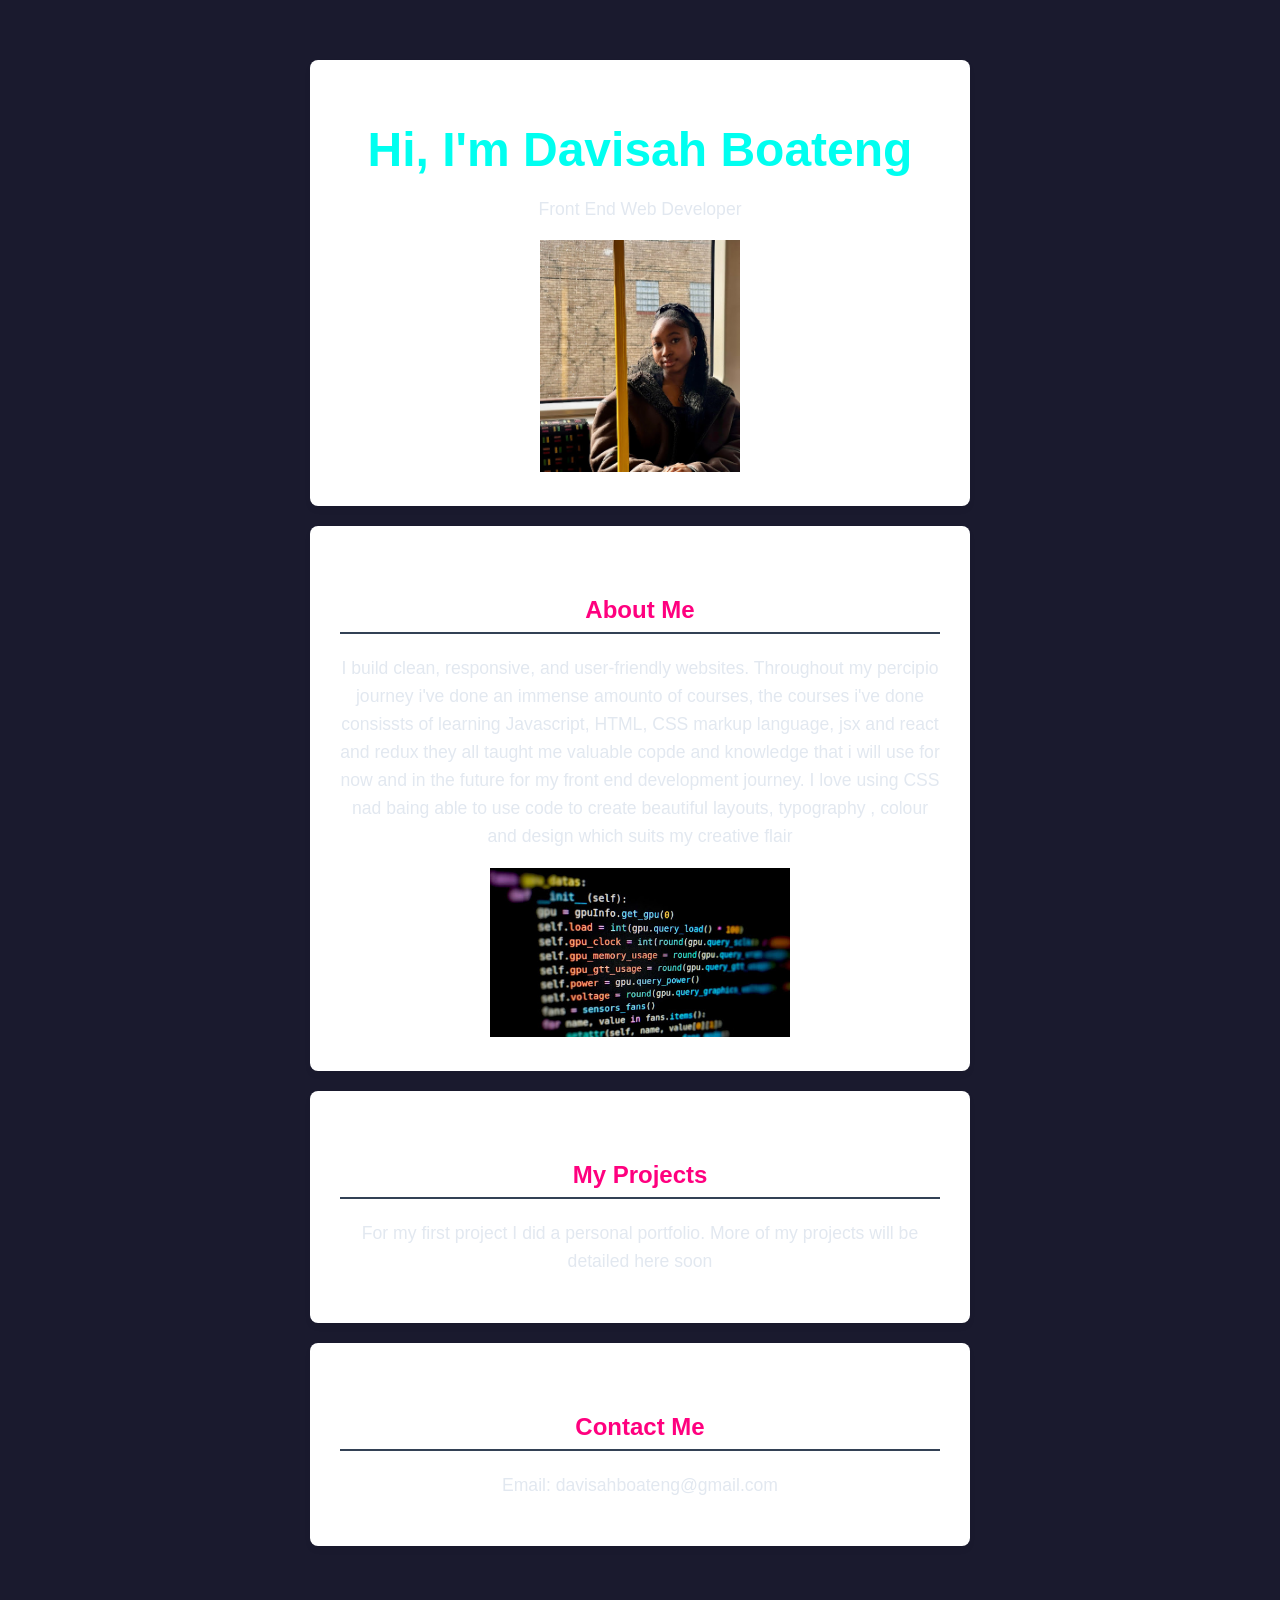
==== index.html @ eee72224 "project setup" ====
<!DOCTYPE html>
<html lang="en">
<head>
    <meta charset="UTF-8">
    <meta name="viewport" content="width=device-width, initial-scale=1.0">
    <title>Davisah Boateng | Front End Developer</title>
    <link rel="stylesheet" href="style.css">

</head>
<body>

    <!-- Home Section -->
    <header id="home">
        <h1>Hi, I'm Davisah Boateng</h1>
        <p>Front End Web Developer</p>
       <a href="https://www.linkedin.com/in/davisah-boateng-7371b7358/" target="_blank">
  <img src="profile.jpg" alt="Davisah Boateng Profile Picture" width="200">
</a>

    </header>

    <!-- About Section -->
    <section id="about">
        <h2>About Me</h2>
        <p>I build clean, responsive, and user-friendly websites. Throughout my percipio journey i've done an immense amounto of courses, the courses i've done consissts of learning Javascript, HTML, CSS markup language, jsx and react and redux they all taught me valuable copde and knowledge that i will use for now and in the future for my front end development journey. I love using CSS nad baing able to use code to create beautiful layouts, typography , colour and design which suits my creative flair</p>
        <a href="https://google.com" target="_blank">
  <img src="project.jpg" alt="Click here to view my project" width="300">
</a>

    </section>

    <!-- Projects Section -->
    <section id="projects">
        <h2>My Projects</h2>
        <p>For my first project I did a personal portfolio. More of my projects will be detailed here soon </p>
    </section>

    <!-- Contact Section -->
    <footer id="contact">
        <h2>Contact Me</h2>
        <p>Email: davisahboateng@gmail.com</p>
    </footer>

</body>
</html>
---- style.css ----
body {
  font-family: Arial, sans-serif;
  margin: 0;
  padding: 20px;
  background-color: #f4f7f6;
  color: #333;
  text-align: center;
}

header, section, footer {
  background: white;
  margin: 20px auto;
  padding: 30px;
  max-width: 600px;
  border-radius: 8px;
  box-shadow: 0 4px 6px rgba(0,0,0,0.05);
}
/* Apply a clean font and a modern dark background to the whole page */
body {
  font-family: 'Segoe UI', Tahoma, Geneva, Verdana, sans-serif;
  background-color: #1a1a2e; /* Sleek dark blue */
  color: #e2e8f0; /* Crisp off-white text */
  max-width: 800px;
  margin: 0 auto;
  padding: 40px 20px;
}

/* Make headings pop with color and bold weight */
h1 {
  font-size: 3rem;
  color: #00fff0; /* Vibrant neon cyan */
  margin-bottom: 5px;
}

h2 {
  color: #ff007f; /* Electric pink for sections */
  border-bottom: 2px solid #334155;
  padding-bottom: 8px;
  margin-top: 40px;
}

/* Style paragraphs for comfortable reading */
p {
  line-height: 1.6;
  font-size: 1.1rem;
}
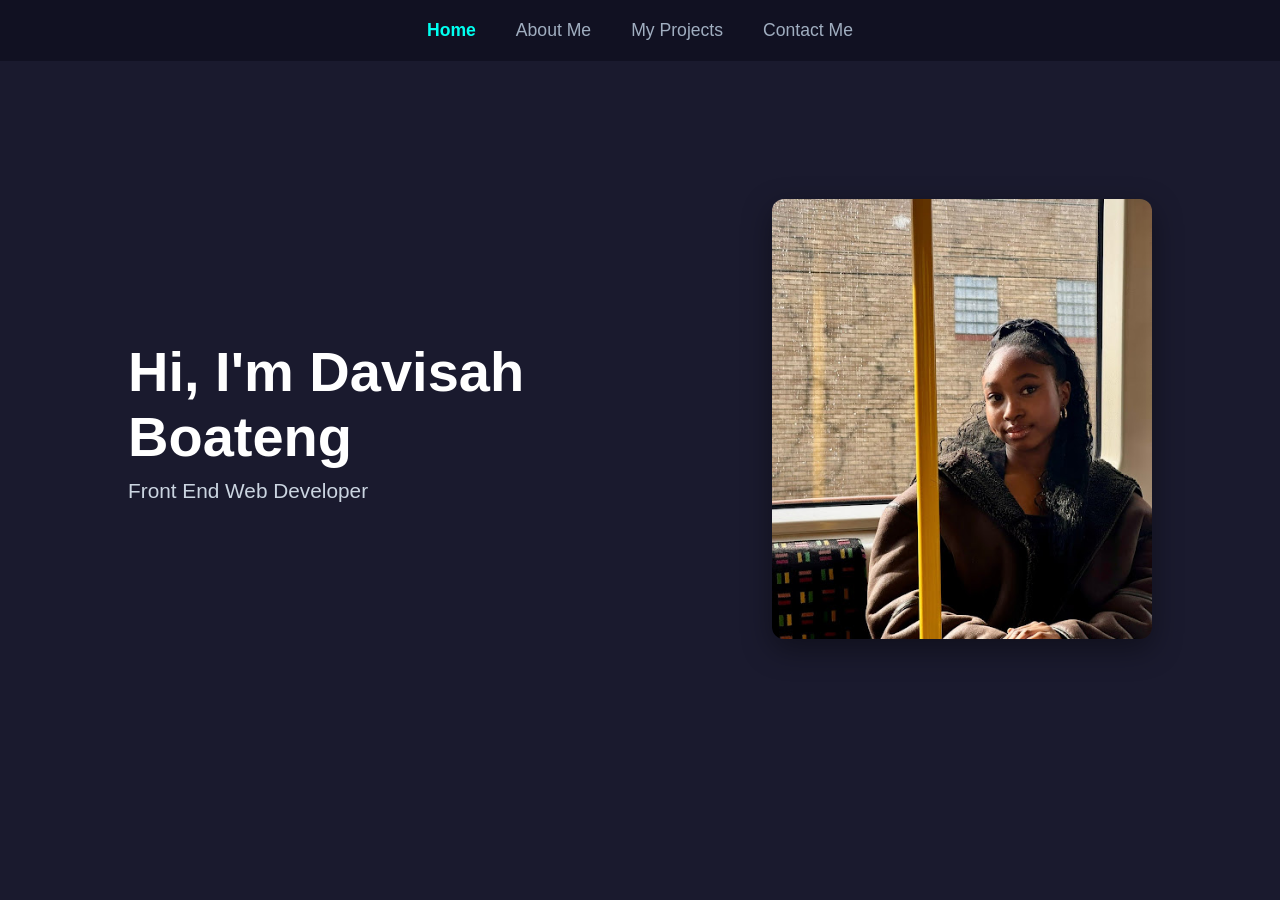
==== commit ec2b70c2: "add new pages" ====
--- a/index.html
+++ b/index.html
@@ -5,41 +5,33 @@
     <meta name="viewport" content="width=device-width, initial-scale=1.0">
     <title>Davisah Boateng | Front End Developer</title>
     <link rel="stylesheet" href="style.css">
-
 </head>
 <body>
 
-    <!-- Home Section -->
+    <!-- Main Navigation Bar -->
     <header id="home">
-        <h1>Hi, I'm Davisah Boateng</h1>
-        <p>Front End Web Developer</p>
-       <a href="https://www.linkedin.com/in/davisah-boateng-7371b7358/" target="_blank">
-  <img src="profile.jpg" alt="Davisah Boateng Profile Picture" width="200">
-</a>
-
+        <nav class="navbar">
+            <ul class="nav-links">
+                <li><a href="index.html" class="active">Home</a></li>
+                <li><a href="about.html">About Me</a></li>
+                <li><a href="projects.html">My Projects</a></li>
+                <li><a href="contact.html">Contact Me</a></li>
+            </ul>
+        </nav>
+        
+        <!-- Split Hero Elements -->
+        <div class="hero-container">
+            <div class="hero-text">
+                <h1>Hi, I'm Davisah Boateng</h1>
+                <p class="subtitle">Front End Web Developer</p>
+            </div>
+            <div class="hero-image">
+                <a href="https://www.linkedin.com/in/davisah-boateng-7371b7358/" target="_blank">
+                    <img src="profile.jpg" alt="Davisah Boateng Profile Picture">
+                </a>
+            </div>
+        </div>
     </header>
-
-    <!-- About Section -->
-    <section id="about">
-        <h2>About Me</h2>
-        <p>I build clean, responsive, and user-friendly websites. Throughout my percipio journey i've done an immense amounto of courses, the courses i've done consissts of learning Javascript, HTML, CSS markup language, jsx and react and redux they all taught me valuable copde and knowledge that i will use for now and in the future for my front end development journey. I love using CSS nad baing able to use code to create beautiful layouts, typography , colour and design which suits my creative flair</p>
-        <a href="https://google.com" target="_blank">
-  <img src="project.jpg" alt="Click here to view my project" width="300">
-</a>
-
-    </section>
-
-    <!-- Projects Section -->
-    <section id="projects">
-        <h2>My Projects</h2>
-        <p>For my first project I did a personal portfolio. More of my projects will be detailed here soon </p>
-    </section>
-
-    <!-- Contact Section -->
-    <footer id="contact">
-        <h2>Contact Me</h2>
-        <p>Email: davisahboateng@gmail.com</p>
-    </footer>
 
 </body>
 </html>
--- a/style.css
+++ b/style.css
@@ -1,46 +1,305 @@
-body {
-  font-family: Arial, sans-serif;
-  margin: 0;
-  padding: 20px;
-  background-color: #f4f7f6;
-  color: #333;
-  text-align: center;
-}
-
-header, section, footer {
-  background: white;
-  margin: 20px auto;
-  padding: 30px;
-  max-width: 600px;
-  border-radius: 8px;
-  box-shadow: 0 4px 6px rgba(0,0,0,0.05);
-}
-/* Apply a clean font and a modern dark background to the whole page */
+/* ==========================================================================
+   GLOBAL RULES & DESKTOP VIEWPORT (Laptops & Monitors)
+   ========================================================================== */
 body {
   font-family: 'Segoe UI', Tahoma, Geneva, Verdana, sans-serif;
-  background-color: #1a1a2e; /* Sleek dark blue */
-  color: #e2e8f0; /* Crisp off-white text */
-  max-width: 800px;
+  background-color: #1a1a2e; /* Sleek dark blue theme */
+  color: #e2e8f0;
+  margin: 0;
+  padding: 0;
+  box-sizing: border-box;
+}
+
+/* Horizontal center-aligned menu bar */
+.navbar {
+  display: flex;
+  justify-content: center;
+  padding: 20px;
+  background-color: #111122;
+}
+
+.nav-links {
+  display: flex;
+  list-style: none;
+  gap: 40px;
+  margin: 0;
+  padding: 0;
+}
+
+.nav-links a {
+  color: #a0aec0;
+  text-decoration: none;
+  font-size: 1.1rem;
+  transition: color 0.3s ease;
+}
+
+.nav-links a.active, .nav-links a:hover {
+  color: #00fff0; /* Your signature neon cyan accent color */
+  font-weight: bold;
+}
+
+/* Base Page Padding */
+.page-content {
+  max-width: 1000px; /* Constrains layout so it doesn't get stretched too wide on big monitors */
   margin: 0 auto;
-  padding: 40px 20px;
-}
-
-/* Make headings pop with color and bold weight */
-h1 {
-  font-size: 3rem;
-  color: #00fff0; /* Vibrant neon cyan */
-  margin-bottom: 5px;
-}
-
-h2 {
-  color: #ff007f; /* Electric pink for sections */
-  border-bottom: 2px solid #334155;
-  padding-bottom: 8px;
-  margin-top: 40px;
-}
-
-/* Style paragraphs for comfortable reading */
-p {
+  padding: 60px 40px;
+}
+
+/* Centered Typography */
+.page-title {
+  font-size: 2.8rem;
+  color: #ff007f; /* Electric pink */
+  text-align: center;
+  margin-top: 0;
+  margin-bottom: 15px;
+}
+
+.page-subtitle {
+  text-align: center;
+  max-width: 650px;
+  margin: 0 auto 50px auto;
   line-height: 1.6;
+  color: #cbd5e1;
   font-size: 1.1rem;
 }
+
+/* Desktop Grid: 3 Clean Columns Wide */
+.image-gallery-grid {
+  display: grid;
+  grid-template-columns: repeat(3, 1fr); /* 3 side-by-side squares */
+  gap: 30px;
+}
+
+/* Dashboard Placeholder Visual Structure */
+.placeholder-box {
+  width: 100%;
+  height: 250px;
+  background-color: #22223b;
+  border: 2px dashed #4a5568;
+  border-radius: 12px;
+  display: flex;
+  align-items: center;
+  justify-content: center;
+  color: #a0aec0;
+  font-size: 1.1rem;
+  font-weight: 500;
+  text-align: center;
+  padding: 20px;
+  box-sizing: border-box;
+  transition: transform 0.3s ease, border-color 0.3s ease;
+}
+
+.placeholder-box:hover {
+  transform: translateY(-5px);
+  border-color: #00fff0;
+}
+
+
+/* ==========================================================================
+   IPAD & TABLET VIEWPORT (Triggers below 900px wide screen scales)
+   ========================================================================== */
+@media (max-width: 900px) {
+  .page-title {
+    font-size: 2.4rem;
+  }
+  
+  /* iPad Matrix Shift: Changes from 3 columns to 2 columns so cards don't squish */
+  .image-gallery-grid {
+    grid-template-columns: repeat(2, 1fr); /* Exactly 2 cards per row */
+    gap: 20px;
+  }
+}
+
+
+/* ==========================================================================
+   MOBILE PHONE VIEWPORT (Triggers below 600px wide phone scales)
+   ========================================================================== */
+@media (max-width: 600px) {
+  /* Compresses structural blank padding so you don't lose space on small glass screens */
+  .navbar {
+    padding: 15px 10px;
+  }
+  
+  /* Squeezes link text closer together so menu items don't overflow off the phone edge */
+  .nav-links {
+    gap: 15px; 
+  }
+  
+  .nav-links a {
+    font-size: 0.95rem;
+  }
+
+  .page-content {
+    padding: 40px 20px; /* Thinner border padding for phones */
+  }
+
+  .page-title {
+    font-size: 2rem;
+  }
+
+  .page-subtitle {
+    font-size: 1rem;
+    margin-bottom: 35px;
+  }
+
+  /* Phone Stack Shift: Snaps to exactly 1 full-width row per image */
+  .image-gallery-grid {
+    grid-template-columns: 1fr; /* 1 vertical column down the viewport screen */
+    gap: 20px;
+  }
+
+  .placeholder-box {
+    height: 210px; /* Slightly shorter box profile perfect for mobile thumb browsing */
+  }
+}
+/* ==========================================================================
+   HOMEPAGE LAYOUT SPECIFIC FIXES (Restores your split screen)
+   ========================================================================== */
+
+/* 1. Sets up the full screen grid wrapper for home content */
+.hero-container {
+  display: flex;
+  align-items: center;
+  justify-content: space-between;
+  min-height: 80vh; /* Fills up the screen depth beautifully */
+  padding: 0 10%; /* Creates clean side cushions */
+  gap: 50px; /* Spaces your text column away from your picture column */
+}
+
+/* 2. Text layout alignment properties */
+.hero-text {
+  flex: 1;
+  text-align: left; /* Snaps text cleanly back to the left alignment */
+}
+
+.hero-text h1 {
+  font-size: 3.5rem; /* Large, punchy font size scale */
+  font-weight: bold;
+  color: #ffffff; /* Crisp premium white writing */
+  margin: 0 0 10px 0;
+}
+
+.hero-text .subtitle {
+  font-size: 1.3rem;
+  color: #cbd5e1; /* Smooth grey tone subtext layer */
+  margin: 0;
+}
+
+/* 3. Image container alignment properties */
+.hero-image {
+  flex: 1;
+  display: flex;
+  justify-content: flex-end; /* Pushes your picture cleanly over to the right side */
+}
+
+.hero-image img {
+  width: 100%;
+  max-width: 380px; /* Locks your picture to a perfect display dimension */
+  height: auto;
+  border-radius: 12px; /* Restores the smooth professional rounded borders */
+  box-shadow: 0 10px 30px rgba(0, 0, 0, 0.4); /* Premium soft depth shadow drop */
+}
+
+/* 4. Responsive adjustments so the homepage split also looks good on phones */
+@media (max-width: 768px) {
+  .hero-container {
+    flex-direction: column; /* Stacks text over image vertically on phone screens */
+    text-align: center;
+    padding: 40px 20px;
+    min-height: auto;
+  }
+  
+  .hero-text {
+    text-align: center;
+    margin-bottom: 30px;
+  }
+  
+  .hero-text h1 {
+    font-size: 2.5rem;
+  }
+  
+  .hero-image {
+    justify-content: center; /* Centers your portrait on handheld glass viewports */
+  }
+  
+  .hero-image img {
+    max-width: 280px;
+  }
+}
+/* ==========================================================================
+   CONTACT PAGE FORM LAYOUT
+   ========================================================================== */
+
+/* Centers the form box on the dark background canvas */
+.contact-container {
+  max-width: 600px;
+  margin: 0 auto;
+  background-color: #111122; /* Sleek contrasting card background */
+  padding: 40px;
+  border-radius: 12px;
+  box-shadow: 0 10px 25px rgba(0, 0, 0, 0.3);
+}
+
+.form-group {
+  display: flex;
+  flex-direction: column;
+  margin-bottom: 20px;
+}
+
+/* Graphic alignment styling for labels */
+.form-group label {
+  font-size: 0.95rem;
+  font-weight: bold;
+  color: #a0aec0;
+  margin-bottom: 8px;
+  text-transform: uppercase;
+  letter-spacing: 1px;
+}
+
+/* Inputs and Message boxes styling */
+.form-group input, 
+.form-group textarea {
+  background-color: #1a1a2e;
+  border: 1px solid #4a5568;
+  border-radius: 6px;
+  padding: 12px;
+  color: #ffffff;
+  font-size: 1rem;
+  font-family: inherit;
+  transition: border-color 0.3s ease;
+}
+
+/* Interactive focus glow effect when a user clicks to type */
+.form-group input:focus, 
+.form-group textarea:focus {
+  outline: none;
+  border-color: #00fff0; /* Your signature neon cyan highlight edge */
+}
+
+/* Premium submit button alignment properties */
+.submit-btn {
+  background-color: #ff007f; /* Electric pink to draw attention */
+  color: #ffffff;
+  border: none;
+  border-radius: 6px;
+  padding: 14px 28px;
+  font-size: 1rem;
+  font-weight: bold;
+  cursor: pointer;
+  width: 100%; /* Spreads button fully across the form container width */
+  transition: background-color 0.3s ease, transform 0.2s ease;
+}
+
+.submit-btn:hover {
+  background-color: #e0006c;
+  transform: translateY(-2px);
+}
+
+/* ==========================================================================
+   MOBILE RESPONSIVENESS OVERRIDE FOR FORM
+   ========================================================================== */
+@media (max-width: 600px) {
+  .contact-container {
+    padding: 25px 20px; /* Thinner border gutters for phone glass viewports */
+  }
+}
